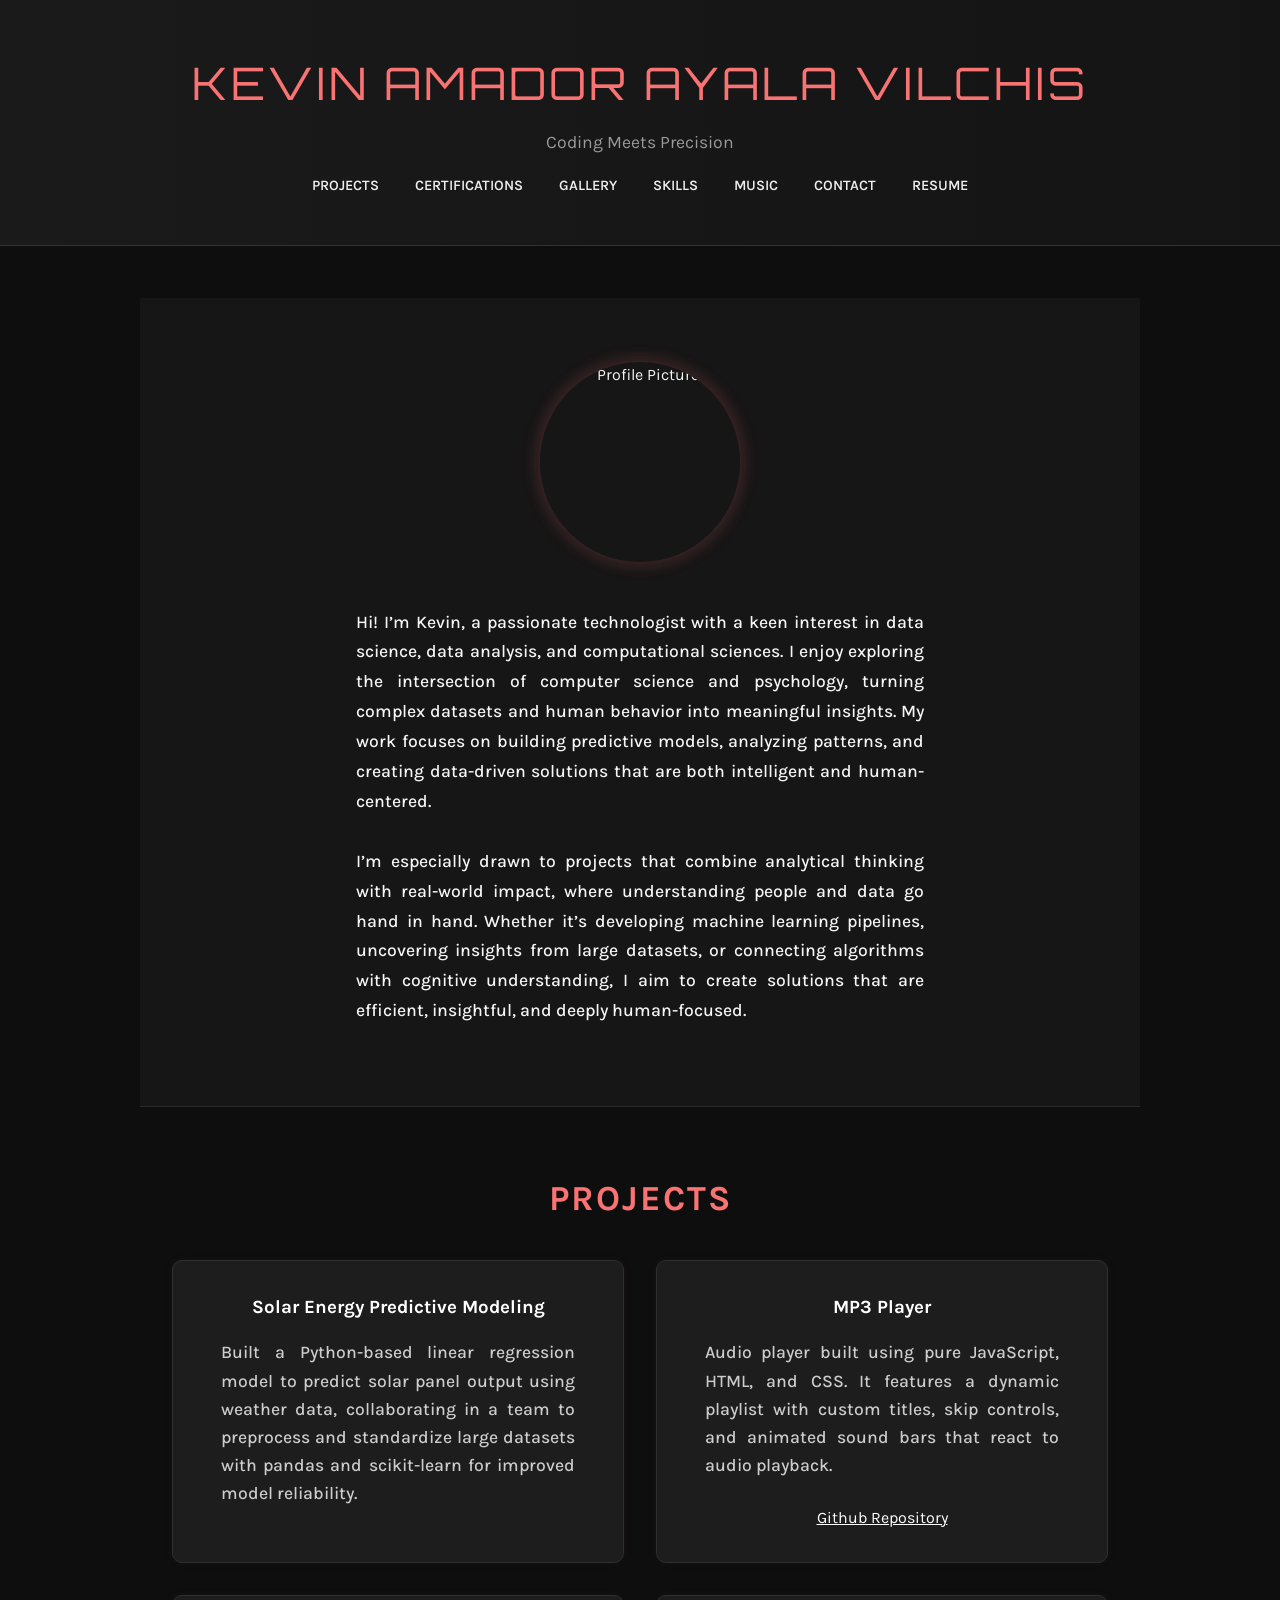
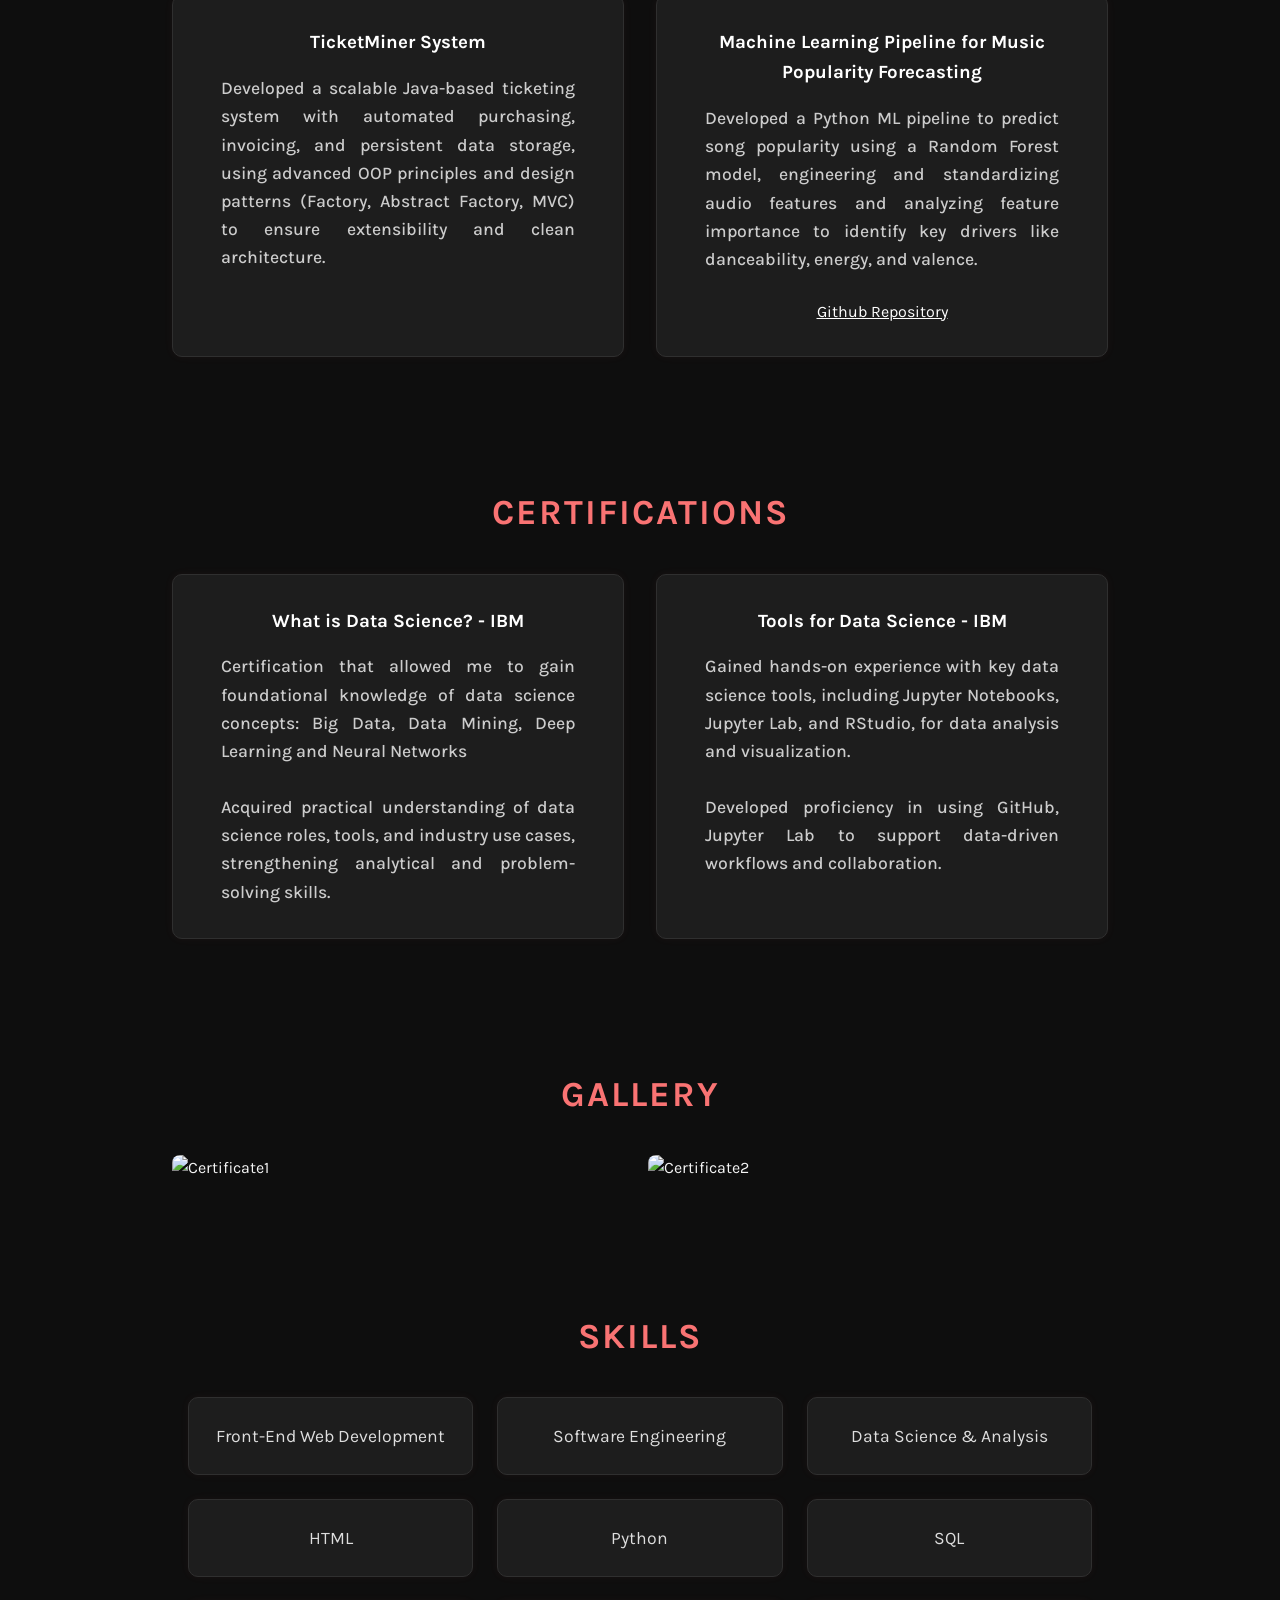
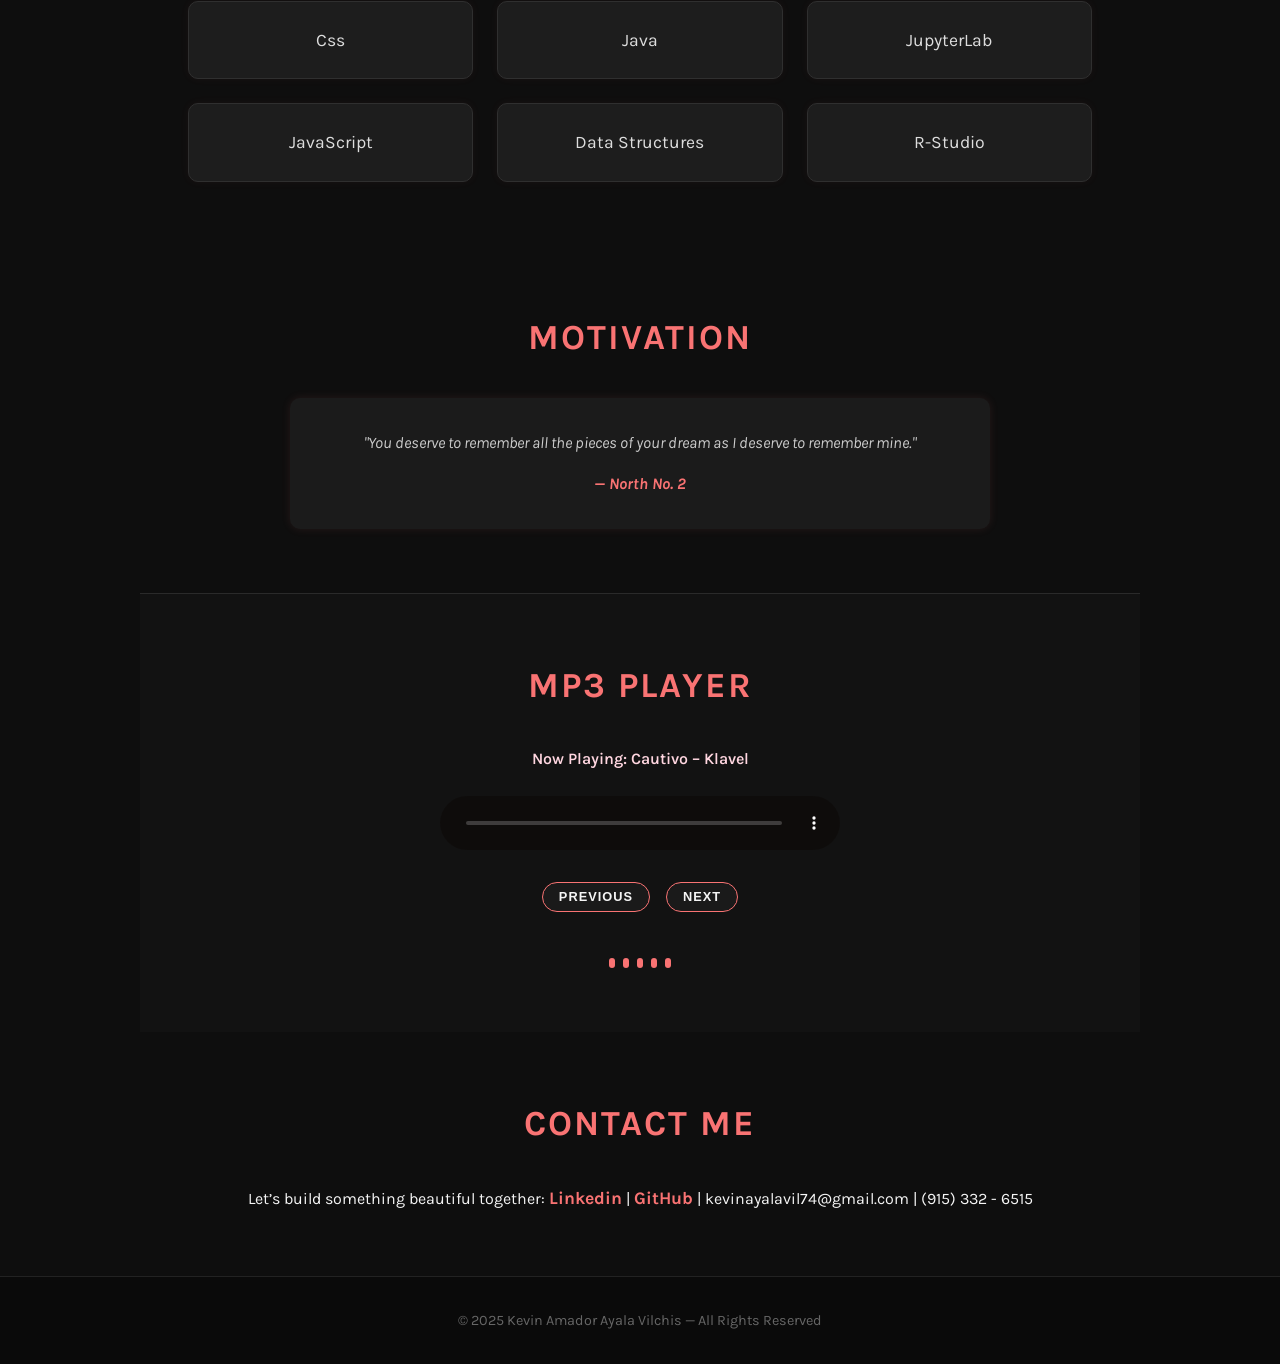
==== index.html @ a46f182e "Add files via upload" ====
<!DOCTYPE html>
<html lang="en">
<head>
  <!-- Sets character encoding and ensures mobile responsiveness -->
  <meta charset="UTF-8" />
  <meta name="viewport" content="width=device-width, initial-scale=1" />

  <!-- Website title shown in browser tab -->
  <title>Kevin's Music Portfolio</title>

  <!-- Links external stylesheet for design and layout -->
  <link rel="stylesheet" href="style.css" />

  <!-- Links external JavaScript file, loaded after HTML parsing -->
  <script src="script.js" defer></script>
</head>
<body>
  <!-- ===== HEADER SECTION ===== -->
  <header>
    <!-- Logo or personal name branding -->
    <div class="logo">Kevin Amador Ayala Vilchis</div>

    <!-- Short tagline or motto -->
    <div class="tagline">Coding Meets Precision</div>

    <!-- Navigation menu linking to each section of the page -->
    <nav>
      <a href="#projects">Projects</a>
      <a href="#certifications">Certifications</a>
      <a href="#gallery">Gallery</a>
      <a href="#skills">Skills</a>
      <a href="#music">Music</a>
      <a href="#contact">Contact</a>

      <!-- Link to downloadable PDF resume -->
      <a href="Kevin Resume New Version_May 2028 (1).pdf" target="_blank" rel="noopener noreferrer">Resume</a>
    </nav>
  </header>

  <!-- Adds vertical spacing -->
  <br/>
  <br/>

  <!-- ===== HERO / INTRODUCTION SECTION ===== -->
  <section id="hero">
    <!-- Profile picture displayed inside a turntable-styled div -->
    <div class="profile-pic">
      <img src="Images\Profile Picture.jpeg" alt="Profile Picture" class="profile-pic" />
    </div>
    
    <!-- Personal introduction paragraph -->
    <div class="intro">
    <br/>
    Hi! I’m Kevin, a passionate technologist with a keen interest in data science, data analysis, and computational sciences. I enjoy exploring the intersection of computer science and psychology, turning complex datasets and human behavior into meaningful insights. My work focuses on building predictive models, analyzing patterns, and creating data-driven solutions that are both intelligent and human-centered.
    <br/>
    <br/>
    I’m especially drawn to projects that combine analytical thinking with real-world impact, where understanding people and data go hand in hand. Whether it’s developing machine learning pipelines, uncovering insights from large datasets, or connecting algorithms with cognitive understanding, I aim to create solutions that are efficient, insightful, and deeply human-focused.
    </div>
  </section>

  <!-- ===== PROJECTS SECTION ===== -->
  <section id="projects">
    <h2>Projects</h2>
    <!-- Grid layout for multiple project cards -->
    <div class="project-grid">
      <!-- Individual project description -->

      <div class="project-card">
        <h3>Solar Energy Predictive Modeling</h3>
        
        <p class="justified">
          Built a Python-based linear regression model to predict solar panel output using weather data, collaborating in a team to preprocess and standardize large datasets with pandas and scikit-learn for improved model reliability.
        </p>
      </div>


      <div class="project-card">
        <h3>MP3 Player </h3>
        
        <p class="justified">
          Audio player built using pure JavaScript, HTML, and CSS. It features a dynamic playlist with custom titles, skip controls, and animated sound bars that react to audio playback.
        </p>

        <br/>
        <a href="https://github.com/KevinVilchisAy/KevinAyalaVil-PersonalWebsite" 
           target="_blank" 
           rel="noopener noreferrer"
           style="color: white; text-decoration: underline; display: block; text-align: center;">
           Github Repository
        </a>
      </div>

      <div class="project-card">
        <h3>TicketMiner System</h3>
        
        <p class="justified">
          Developed a scalable Java-based ticketing system with automated purchasing, invoicing, and persistent data storage, using advanced OOP principles and design patterns (Factory, Abstract Factory, MVC) to ensure extensibility and clean architecture.
        </p>
      </div>

      <div class="project-card">
        <h3>Machine Learning Pipeline for Music Popularity Forecasting</h3>
        
        <p class="justified">
          Developed a Python ML pipeline to predict song popularity using a Random Forest model, engineering and standardizing audio features and analyzing feature importance to identify key drivers like danceability, energy, and valence.
        </p>

        <br/>
        <a href="https://github.com/KevinVilchisAy/Music-Popularity-Forecasting-Pipeline" 
           target="_blank" 
           rel="noopener noreferrer"
           style="color: white; text-decoration: underline; display: block; text-align: center;">
           Github Repository
        </a>
        
      </div>

    </div>
  </section>

  <!-- ===== CERTIFICATION SECTION ===== -->
  <section id="certifications">
    <h2>Certifications</h2>
    <!-- Grid layout for multiple project cards -->
    <div class="project-grid">
      <!-- Individual project description -->

      <div class="project-card">
        <h3>What is Data Science? - IBM </h3>
        
        <p class="justified">
        Certification that allowed me to gain foundational knowledge of data science concepts: Big Data, Data Mining, Deep Learning and Neural Networks 
        <br/>
        <br/>
        Acquired practical understanding of data science roles, tools, and industry use cases, strengthening analytical and problem-solving skills.
        </p>
      </div>


      <div class="project-card">
        <h3>Tools for Data Science - IBM </h3>
        
        <p class="justified">
        Gained hands-on experience with key data science tools, including Jupyter Notebooks, Jupyter Lab, and RStudio, for data analysis and visualization.
        <br/>
        <br/>
        Developed proficiency in using GitHub, Jupyter Lab to support data-driven workflows and collaboration.
        </p>
      </div>
    </div>
  </section>

  <!-- ===== GALLERY SECTION ===== -->
  <section id="gallery">
    <h2>Gallery</h2>
    <!-- Image grid displaying visuals of projects or artwork -->
    <div class="gallery-grid">
      <img src="Images\Certificate-What is Data Science.jpg" alt="Certificate1" />
      <img src= "Images\Certificate-Tools for Data Science.jpg" alt="Certificate2" />
    </div>
  </section>

  <!-- ===== SKILLS SECTION ===== -->
  <section id="skills">
    <h2>Skills</h2>
    <!-- Displays skill categories in grid format -->
    <div class="skills-grid">
      <div class="skill-card">Front-End Web Development</div>
      <div class="skill-card">Software Engineering</div>
      <div class="skill-card">Data Science & Analysis</div>  
      <div class="skill-card">HTML</div>    
      <div class="skill-card">Python</div>
      <div class="skill-card">SQL</div>
      <div class="skill-card">Css</div>
      <div class="skill-card">Java</div>
      <div class="skill-card">JupyterLab</div>
      <div class="skill-card">JavaScript</div>
      <div class="skill-card">Data Structures</div>
      <div class="skill-card">R-Studio</div>
    </div>
  </section>

  <!-- ===== MOTIVATION / QUOTE SECTION ===== -->
  <section id="testimonials">
    <h2>Motivation</h2>
    <div class="testimonial">
      <p>"You deserve to remember all the pieces of your dream as I deserve to remember mine."</p>
      <strong>— North No. 2</strong>
    </div>
  </section>

  <!-- ===== MUSIC PLAYER SECTION ===== -->
  <section id="music">
    <h2>MP3 Player</h2>

    <!-- Custom-built music player interface -->
    <div class="music-player">
      <!-- Displays current track name -->
      <span id="file-name" class="file-name"></span>

      <!-- Audio control element -->
      <audio id="audio" controls></audio>

      <!-- Navigation buttons for switching tracks -->
      <div class="controls">
        <button id="prevBtn" class="control-btn">Previous</button>
        <button id="nextBtn" class="control-btn">Next</button>
      </div>

      <!-- Animated sound bars for visual feedback -->
      <div class="sound-bars">
        <div class="bar" style="--i:1;"></div>
        <div class="bar" style="--i:2;"></div>
        <div class="bar" style="--i:3;"></div>
        <div class="bar" style="--i:4;"></div>
        <div class="bar" style="--i:5;"></div>
      </div>
    </div>
  </section>

  <!-- ===== CONTACT SECTION ===== -->
  <section id="contact">
    <h2>Contact Me</h2>
    <!-- Links to social platforms and contact information -->
    <p>
      Let’s build something beautiful together:
      <a href="www.linkedin.com/in/kevin-ayalavilchis" target="_blank" rel="noopener noreferrer">Linkedin</a> |
      <a href="https://github.com/KevinVilchisAy" target="_blank" rel="noopener noreferrer">GitHub</a> |
      kevinayalavil74@gmail.com | (915) 332 - 6515
    </p>
  </section>

  <!-- ===== FOOTER ===== -->
  <footer>
    &copy; 2025 Kevin Amador Ayala Vilchis — All Rights Reserved
  </footer>
</body>
</html>
---- style.css ----
/* ==============================
   Reset + Fonts
   ============================== */

/* Import Google Fonts */
@import url('https://fonts.googleapis.com/css2?family=Karla:wght@400;700&display=swap'); /* Main font for body text */
@import url('https://fonts.googleapis.com/css2?family=Orbitron:wght@500&display=swap'); /* Font for logo and headings */

/* Reset default browser styles */
* {
  margin: 0; /* Remove default margin */
  padding: 0; /* Remove default padding */
  box-sizing: border-box; /* Ensure padding/border is included in element width/height */
}

/* ==============================
   Body
   ============================== */
body {
  font-family: 'Karla', sans-serif; /* Main font for body text */
  background: #0e0e0e; /* Dark background color */
  color: #f5f5f5; /* Light text color */
  line-height: 1.6; /* Base line spacing */
  overflow-x: hidden; /* Prevent horizontal scrolling */
  cursor: default; /* Default cursor for body */
  transition: opacity 0.6s ease; /* Smooth fade in/out transitions */
}

/* Fade animations for page transitions */
body.fade-out {
  opacity: 0; /* Hide content */
}
body.fade-in {
  opacity: 1; /* Show content */
}

/* Custom cursor element (hidden by default) */
.cursor {
  display: none;
}

/* ==============================
   Header
   ============================== */
header {
  text-align: center; /* Center content inside header */
  padding: 3rem 1rem; /* Top/bottom 3rem, left/right 1rem */
  background: linear-gradient(to right, #1a1a1a, #141414); /* Gradient background */
  border-bottom: 1px solid #333; /* Subtle bottom border */
}

/* Logo styling */
.logo {
  font-family: 'Orbitron', sans-serif; /* Futuristic font for logo */
  font-size: 2.8rem; /* Large logo size */
  color: #f97373; /* Pinkish accent color */
  text-transform: uppercase; /* Uppercase letters */
  letter-spacing: 3px; /* Spacing between letters */
}

/* Tagline under logo */
.tagline {
  font-size: 1.1rem; /* Smaller font size */
  color: #999; /* Light gray text */
  margin-top: 0.5rem; /* Space above tagline */
}

/* Navigation */
nav {
  margin-top: 1rem; /* Space above nav links */
}
nav a {
  margin: 0 1rem; /* Space between links */
  color: #eee; /* Light link color */
  text-decoration: none; /* Remove underline */
  font-weight: 600; /* Semi-bold links */
  text-transform: uppercase; /* Uppercase letters */
  font-size: 0.9rem; /* Slightly smaller font */
  transition: color 0.3s; /* Smooth hover color transition */
}
nav a:hover {
  color: #f97373; /* Change color on hover */
}

/* ==============================
   Hero Section
   ============================== */
#hero {
  text-align: center;
  padding: 4rem 2rem 5rem; /* Top:4rem, sides:2rem, bottom:5rem */
  background: #161616; /* Dark hero background */
  border-bottom: 1px solid #2a2a2a; /* Bottom border */
}

/* Turntable container */
.turntable {
  position: relative;
  width: 200px;
  height: 200px;
  margin: 0 auto 2rem; /* Center horizontally, margin below */
}

/* Profile picture */
.profile-pic {
  display: block;
  width: 200px;
  height: 200px;
  border-radius: 50%; /* Circular shape */
  object-fit: cover; /* Maintain aspect ratio, cover container */
  box-shadow: 0 0 20px rgba(249, 115, 115, 0.15); /* Soft pink shadow */
  margin: 0 auto; /* Center horizontally */
}

/* Circular label in the center of turntable */
.label {
  position: absolute;
  top: 50%;
  left: 50%;
  transform: translate(-50%, -50%); /* Center the label */
  width: 60px;
  height: 60px;
  background: #f97373; /* Pink accent */
  border-radius: 50%; /* Circular */
  display: flex;
  align-items: center;
  justify-content: center; /* Center text/icon inside label */
  font-size: 1.5rem;
  box-shadow: inset 0 0 8px rgba(0,0,0,0.6); /* Inner shadow for depth */
}

/* ==============================
   Intro Text / Justified Paragraphs
   ============================== */

/* Paragraphs for hero/introduction or anywhere you want justified text */
.intro, 
p.justified {
  font-size: 1.1rem; /* Readable text size */
  color: #f5f5f5; /* Light text color */
  margin-top: 1rem; /* Space above paragraph */
  max-width: 600px; /* Limit width for readability */
  margin-left: auto;
  margin-right: auto; /* Center horizontally */
  padding: 0 1rem; /* Side padding */
  font-weight: 500; /* Medium font weight */
  text-align: justify; /* Fully justified text */
  line-height: 1.7; /* Improve readability for justified text */
  hyphens: auto; /* Allow words to break automatically for justification */
}

/* ==============================
   Sections
   ============================== */
section {
  padding: 4rem 2rem; /* Top/bottom:4rem, sides:2rem */
  max-width: 1000px;
  margin: auto; /* Center section */
}

/* Section headers */
h2 {
  font-size: 2.2rem;
  margin-bottom: 2rem;
  color: #f97373; /* Accent color */
  text-align: center;
  text-transform: uppercase;
  letter-spacing: 2px;
}

/* Card container (example) */
.card {
  background: #1d1d1d;
  padding: 2rem;
  border-radius: 10px;
  border: 1px solid #2f2f2f;
  max-width: 700px;    /* Adjust width */
  margin: 2rem auto;   /* Center card horizontally */
  box-shadow: 0 0 10px rgba(249, 115, 115, 0.05);
}

/* Card title */
.card h3 {
  text-align: center;   /* Center the title */
  color: #ffd6e0;
  margin-bottom: 1rem; /* Space below title */
  font-size: 1.5rem;
  text-transform: uppercase;
}

/* Card paragraph */



/* Project Grid Layout */
.project-grid {
  display: grid;
  gap: 2rem; /* Space between project cards */
  grid-template-columns: repeat(auto-fit, minmax(300px, 1fr)); /* Responsive columns */
}

/* Project Cards */
.project-card {
  background: #1d1d1d; /* Dark card background */
  padding: 2rem; /* Inner padding */
  border-radius: 10px; /* Rounded corners */
  border: 1px solid #2f2f2f; /* Subtle border */
  box-shadow: 0 0 10px rgba(249, 115, 115, 0.05); /* Light shadow */
  transition: transform 0.3s, box-shadow 0.3s; /* Smooth hover effects */
}
.project-card:hover {
  transform: translateY(-5px); /* Lift card on hover */
  box-shadow: 0 5px 20px rgba(249, 115, 115, 0.2); /* Shadow on hover */
}
.project-card h2,
.project-card h3 {
  text-align: center; /* Center the title */
  margin-bottom: 1rem; /* Space between title and paragraph */
  color: #fff; /* Optional: make the title stand out */
}

.project-card p {
  text-align: justify;  /* Justify the paragraph */
  line-height: 1.6;
  color: #ccc;
}

/* ==============================
   Gallery
   ============================== */
#gallery .gallery-grid {
  display: grid;
  gap: 1rem; /* Space between images */
  grid-template-columns: repeat(auto-fit, minmax(250px, 1fr)); /* Responsive columns */
  margin-top: 2rem;
}
.gallery-grid img {
  width: 100%;
  border-radius: 8px; /* Rounded corners */
  transition: transform 0.3s ease;
}
.gallery-grid img:hover {
  transform: scale(1.03); /* Slight zoom on hover */
}

/* ==============================
   Skills Grid and Cards
   ============================== */
.skills-grid {
  display: grid;
  grid-template-columns: repeat(auto-fit, minmax(250px, 1fr)); /* Responsive grid */
  gap: 1.5rem; /* Space between skill cards */
  max-width: 1000px;
  margin: 0 auto;
  padding: 0 1rem;
}

.skill-card {
  background: #1d1d1d;
  padding: 1.5rem;
  border-radius: 10px;
  border: 1px solid #2f2f2f;
  box-shadow: 0 0 10px rgba(249, 115, 115, 0.05);
  font-size: 1.1rem;
  color: #ddd;
  text-align: center;
  transition: transform 0.3s, box-shadow 0.3s;
  cursor: default;
}
.skill-card:hover {
  transform: translateY(-5px);
  box-shadow: 0 5px 20px rgba(249, 115, 115, 0.2);
}

/* ==============================
   Testimonials
   ============================== */
.testimonial {
  background: #1b1b1b;
  padding: 2rem;
  border-radius: 10px;
  box-shadow: 0 0 10px rgba(249, 115, 115, 0.1);
  font-style: italic;
  color: #ccc;
  max-width: 700px;
  margin: 0 auto;
  text-align: center;
}
.testimonial strong {
  display: block;
  margin-top: 1rem;
  color: #f97373;
}

/* ==============================
   Music Section
   ============================== */
#music {
  text-align: center;
  padding: 4rem 2rem;
  background: #121212;
  border-top: 1px solid #2a2a2a;
}
.music-player {
  margin-top: 2rem;
  display: flex;
  flex-direction: column;
  align-items: center;
  gap: 1rem;
}
.music-player audio {
  width: 80%;
  max-width: 400px;
  outline: none;
  filter: invert(1); /* Invert audio player colors for dark theme */
}
.sound-bars {
  display: flex;
  gap: 8px;
  height: 40px;
  align-items: flex-end;
}
.bar {
  width: 6px;
  background: #f97373;
  height: 10px;
  animation: bounce 1s infinite ease-in-out;
  animation-delay: calc(var(--i) * 0.1s);
  transform-origin: bottom;
  border-radius: 3px;
  animation-play-state: paused;
}
@keyframes bounce {
  0%, 100% { height: 10px; }
  50% { height: 100%; }
}
.file-name {
  color: #ffd6e0;
  font-size: 1rem;
  font-weight: 600;
  margin-bottom: 0.5rem;
}

/* Controls (Next/Prev buttons) */
.controls {
  display: flex;
  gap: 1rem;
  margin-top: 1rem;
  justify-content: center;
}
.control-btn {
  background-color: #1a1a1a;
  color: #f5f5f5;
  border: 1px solid #f97373;
  padding: 0.4rem 1rem;
  font-size: 0.8rem;
  border-radius: 30px;
  cursor: pointer;
  transition: all 0.3s ease;
  text-transform: uppercase;
  letter-spacing: 1px;
  font-weight: bold;
}
.control-btn:hover {
  background-color: #f97373;
  color: #0e0e0e;
  box-shadow: 0 0 10px rgba(249, 115, 115, 0.3);
}

/* ==============================
   Contact Section
   ============================== */
#contact {
  text-align: center;
}
#contact a {
  color: #f97373;
  font-weight: bold;
  text-decoration: none;
  font-size: 1.1rem;
}

/* ==============================
   Footer
   ============================== */
footer {
  text-align: center;
  padding: 2rem 1rem;
  background: #0a0a0a;
  font-size: 0.9rem;
  color: #666;
  border-top: 1px solid #222;
}

/* ==============================
   Responsive Styles
   ============================== */
@media (max-width: 600px) {
  .logo {
    font-size: 2rem; /* Smaller logo on mobile */
  }
  .intro, 
  p.justified {
    font-size: 1rem; /* Slightly smaller justified text */
    padding: 0 1rem;
  }
  nav a {
    display: block; /* Stack nav links vertically on mobile */
    margin: 0.5rem 0;
  }
  .project-grid,
  .gallery-grid,
  .skills-grid {
    grid-template-columns: 1fr; /* Single column on mobile */
  }
  .music-player audio {
    width: 100%; /* Full width audio player */
  }
  .control-btn {
    padding: 0.4rem 1rem;
    font-size: 0.75rem;
  }
}
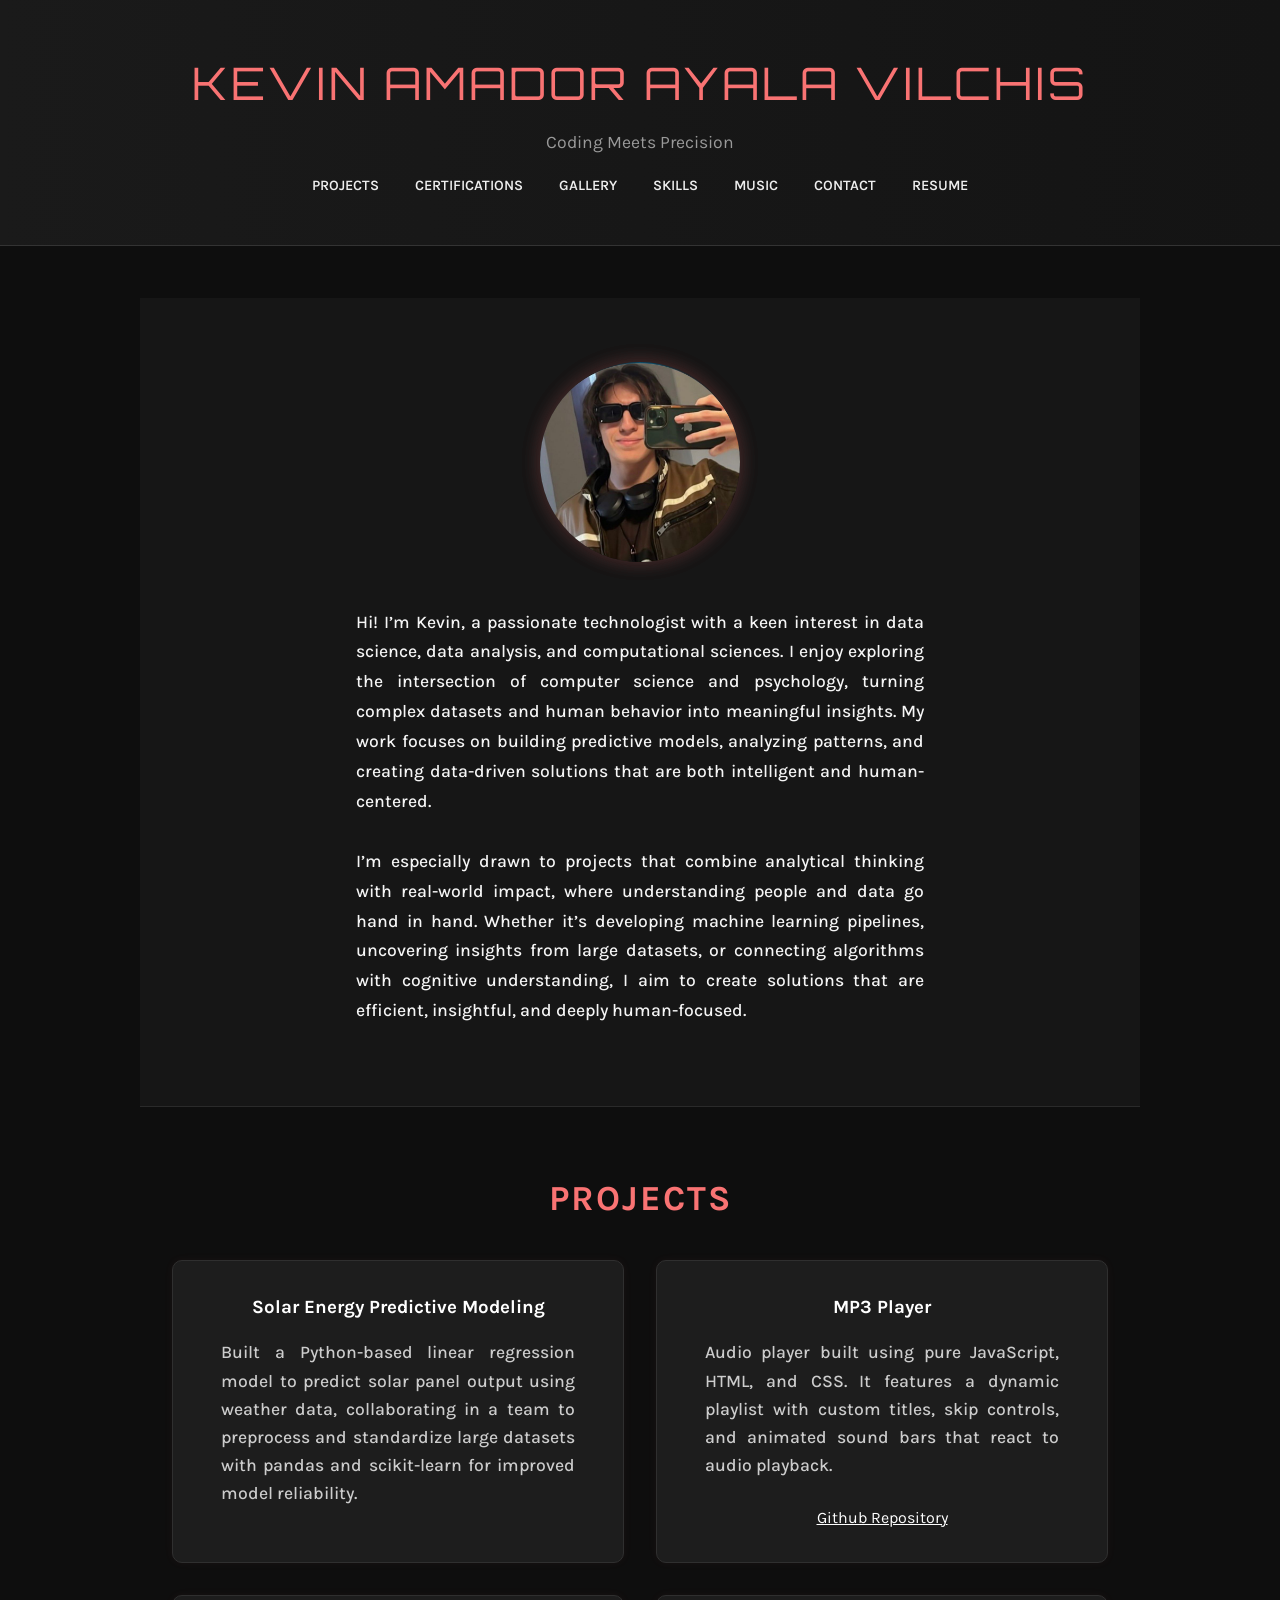
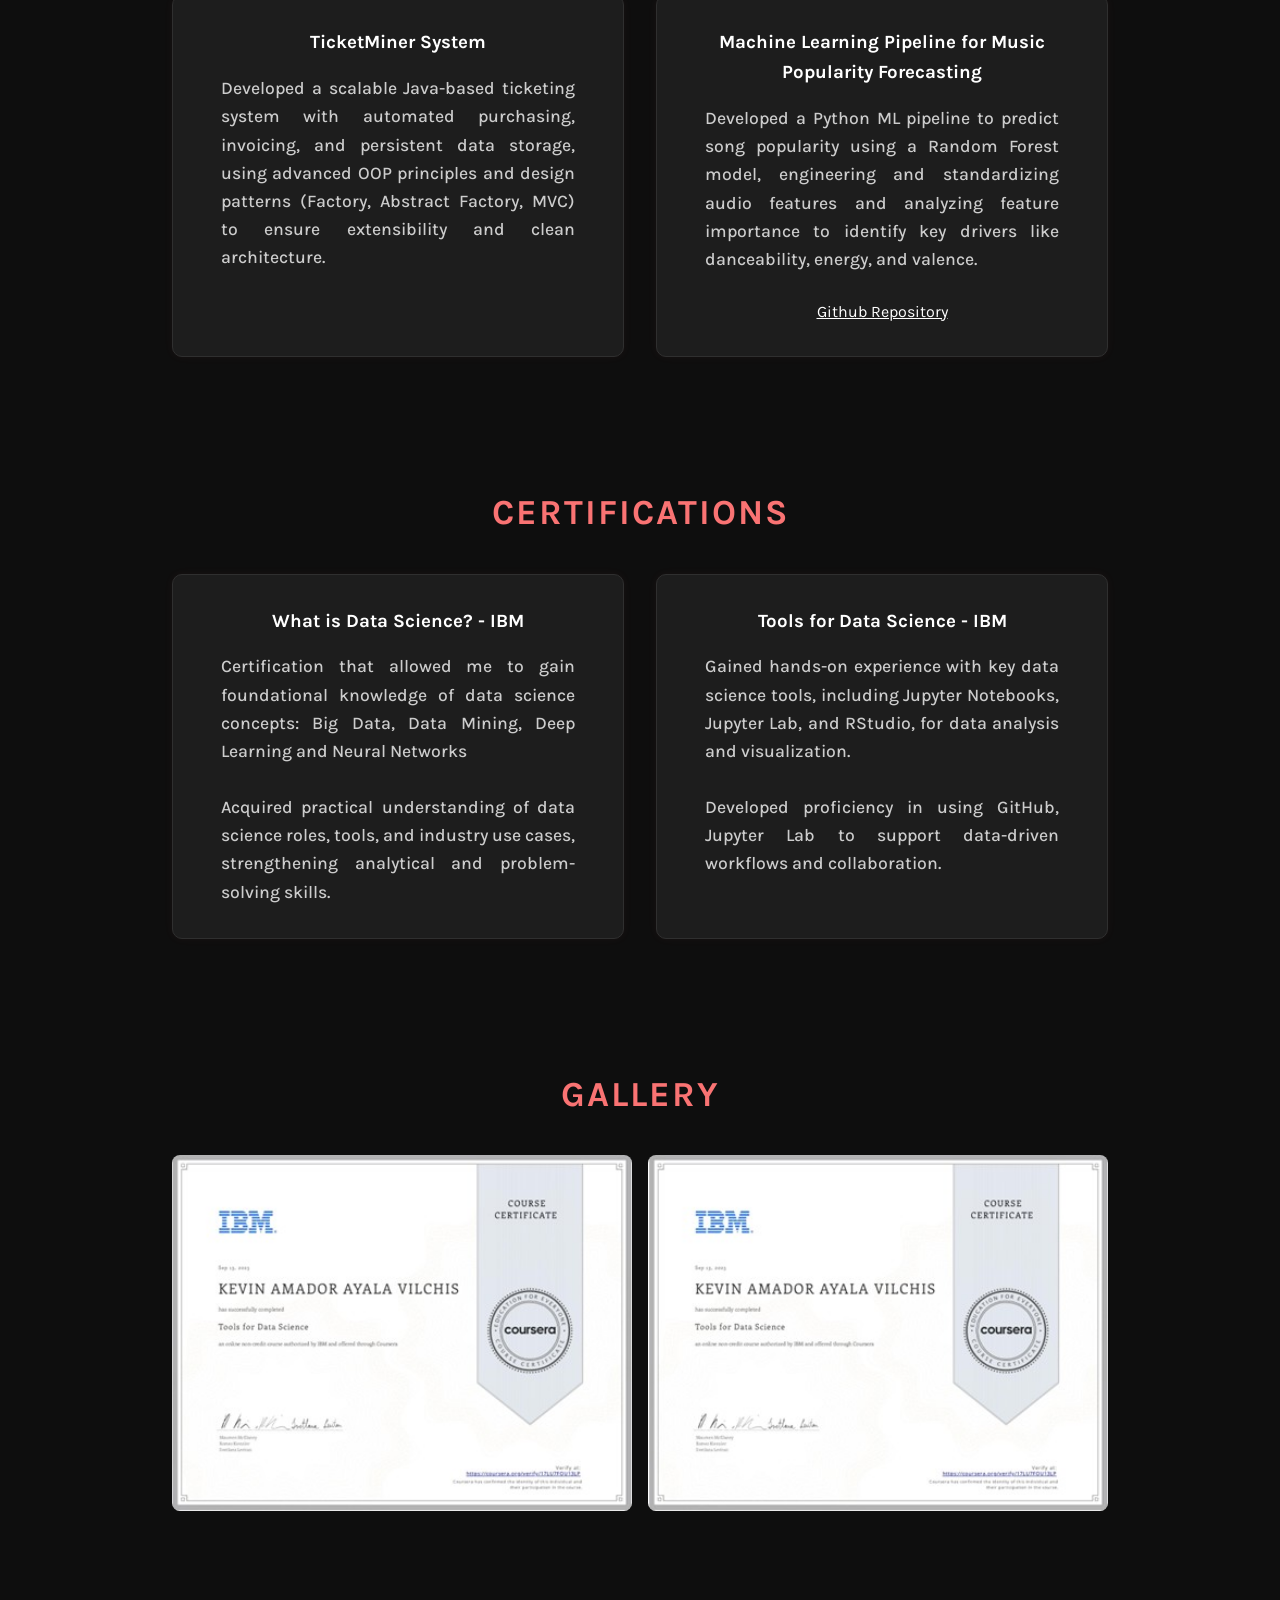
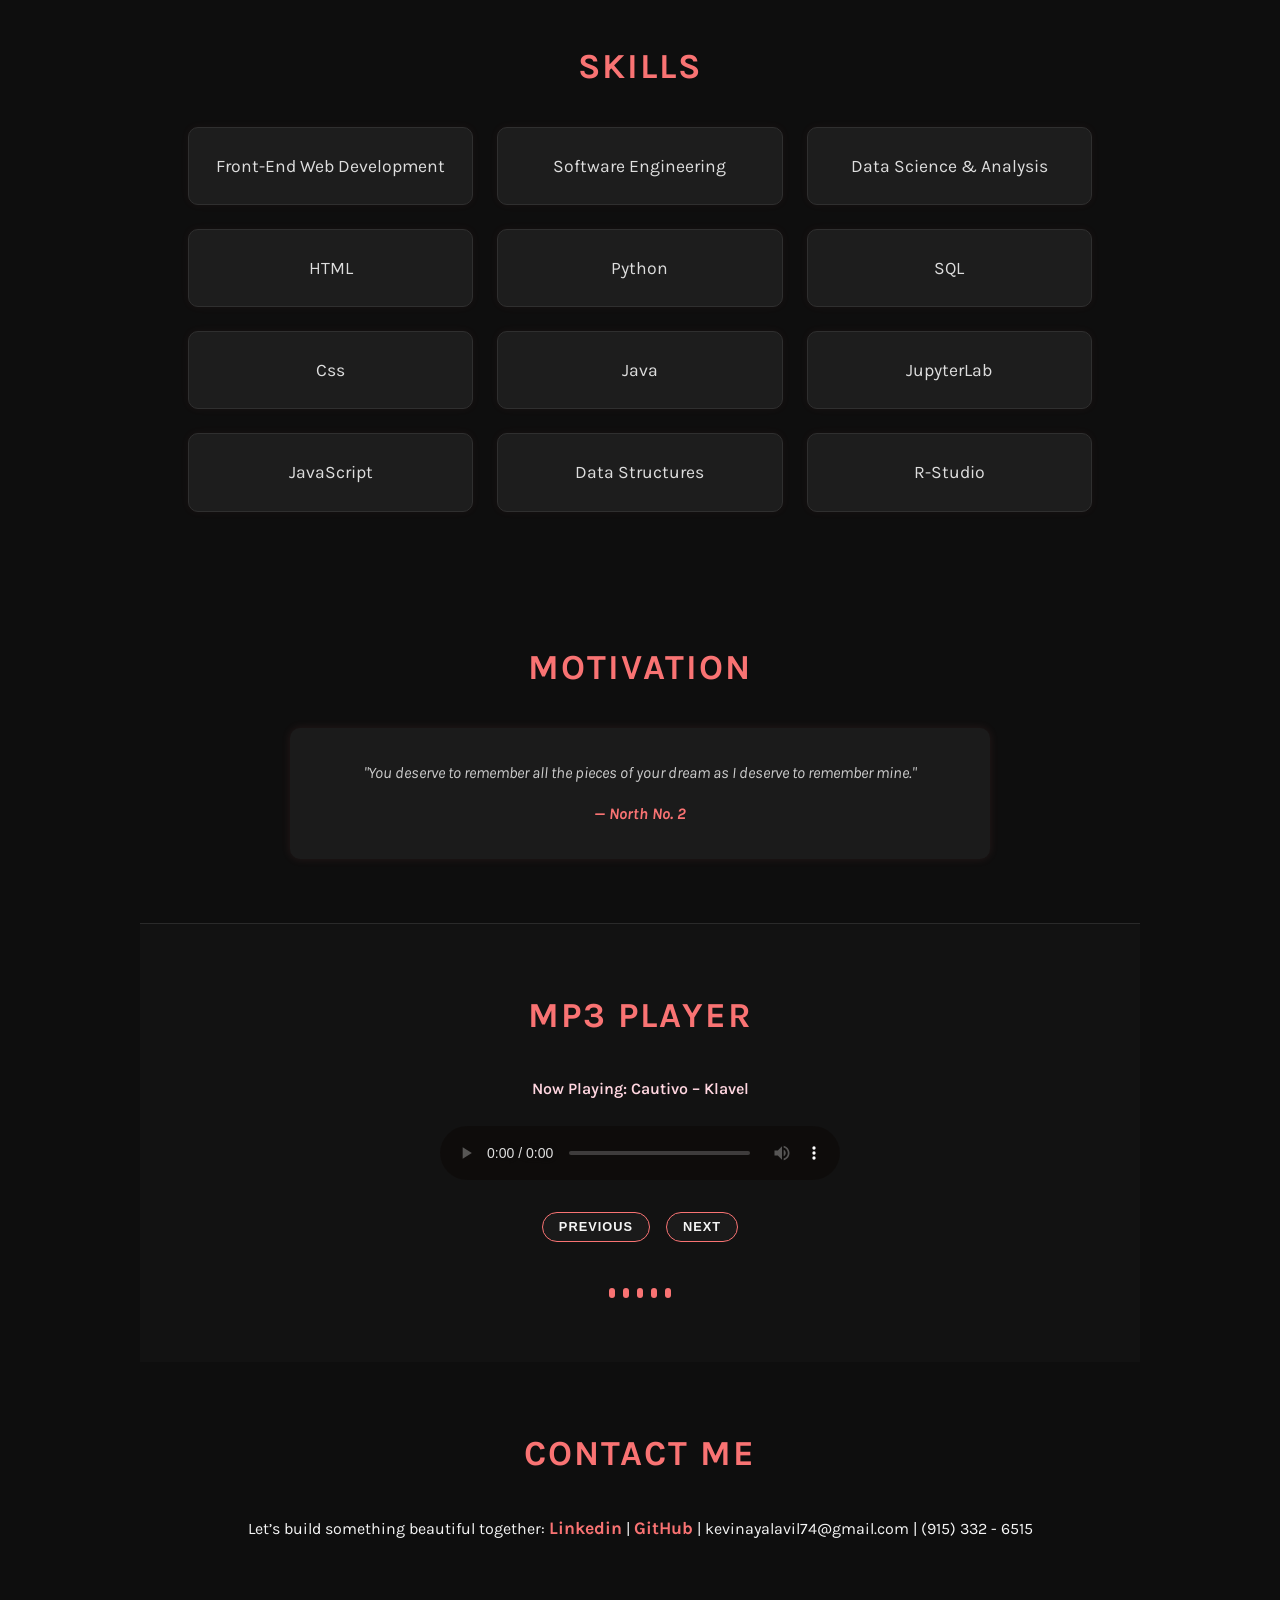
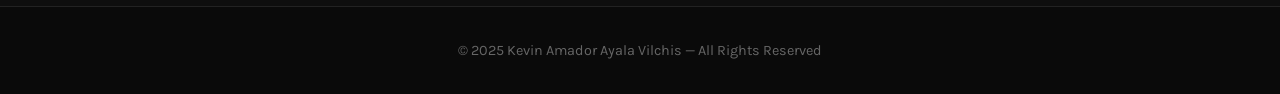
==== commit 039c529a: "Fix HTML formatting and update content" ====
--- a/index.html
+++ b/index.html
@@ -45,7 +45,7 @@
   <section id="hero">
     <!-- Profile picture displayed inside a turntable-styled div -->
     <div class="profile-pic">
-      <img src="Images\Profile Picture.jpeg" alt="Profile Picture" class="profile-pic" />
+      <img src="Profile Picture.jpeg" alt="Profile Picture" class="profile-pic" />
     </div>
     
     <!-- Personal introduction paragraph -->
@@ -155,8 +155,8 @@
     <h2>Gallery</h2>
     <!-- Image grid displaying visuals of projects or artwork -->
     <div class="gallery-grid">
-      <img src="Images\Certificate-What is Data Science.jpg" alt="Certificate1" />
-      <img src= "Images\Certificate-Tools for Data Science.jpg" alt="Certificate2" />
+      <img src="Certificate-What is Data Science.jpg" alt="Certificate1" />
+      <img src= "Certificate-Tools for Data Science.jpg" alt="Certificate2" />
     </div>
   </section>
 
@@ -237,3 +237,4 @@
 </body>
 </html>
 
+
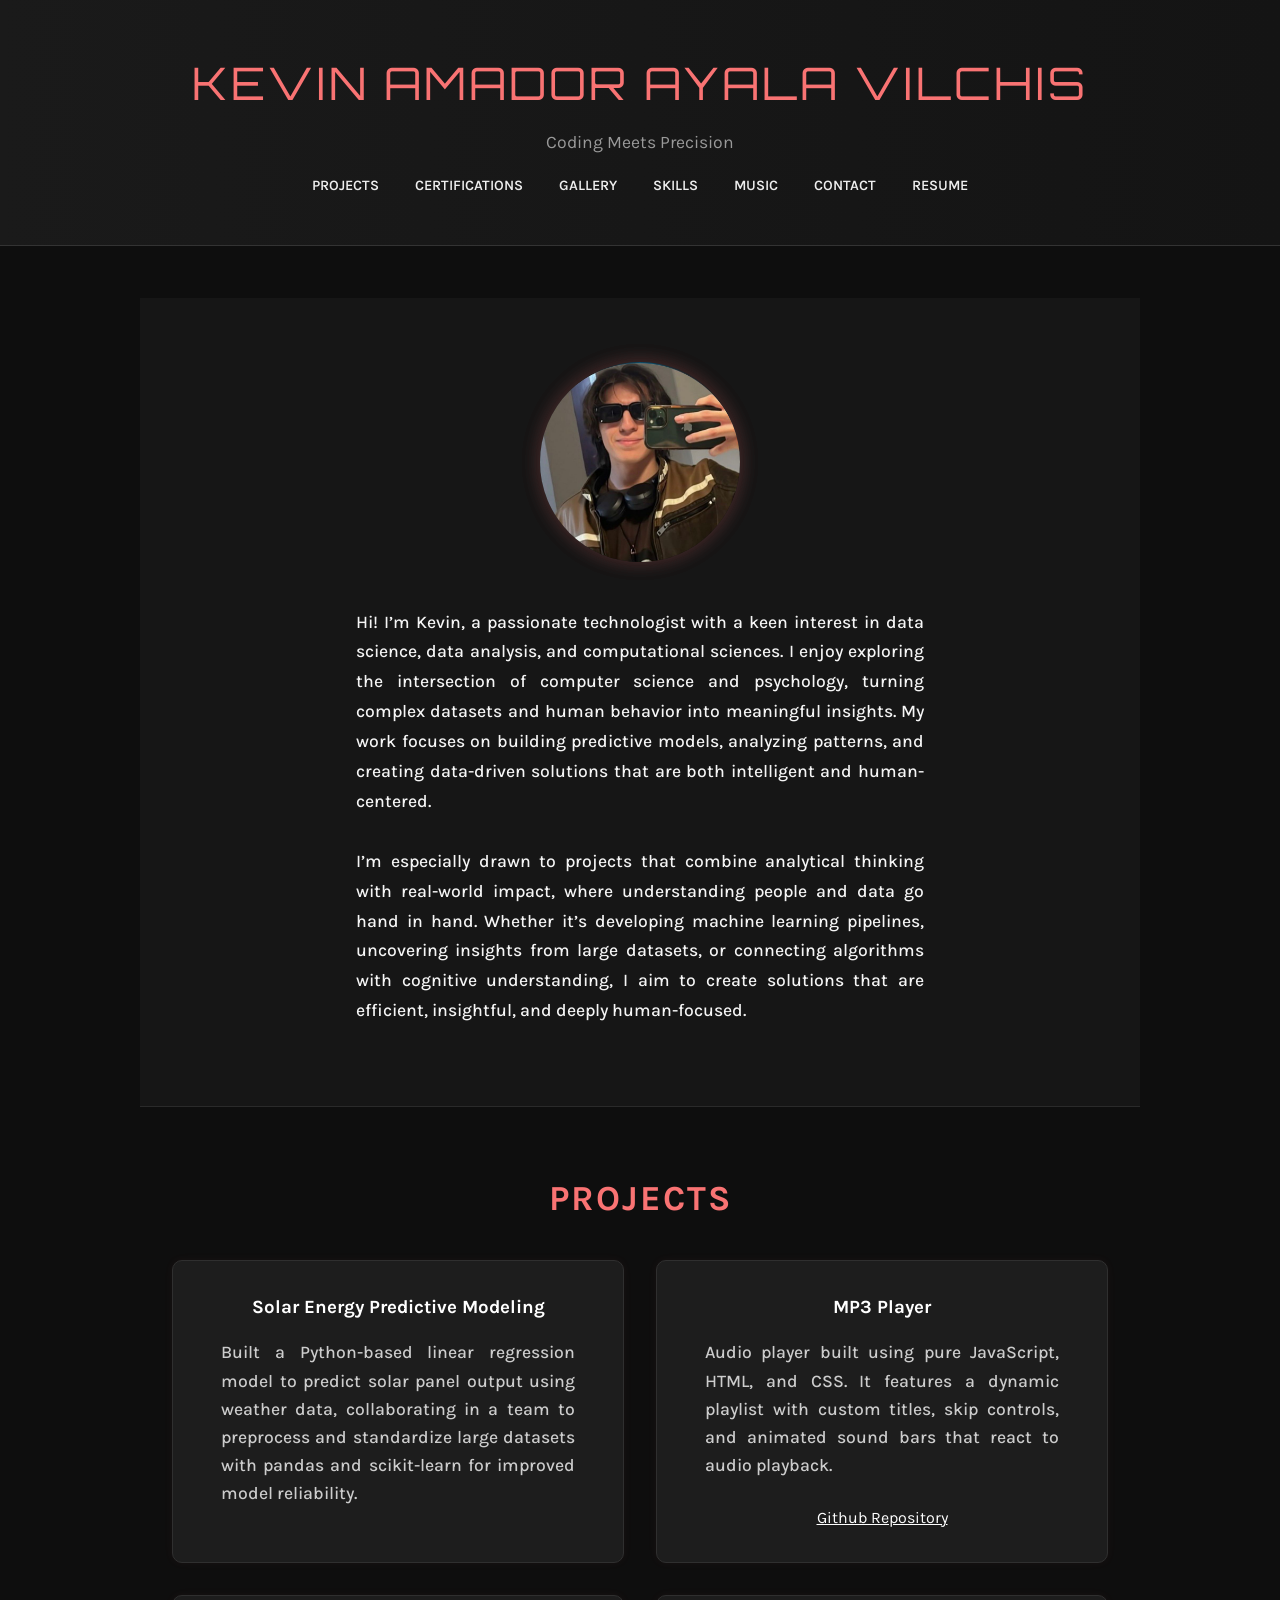
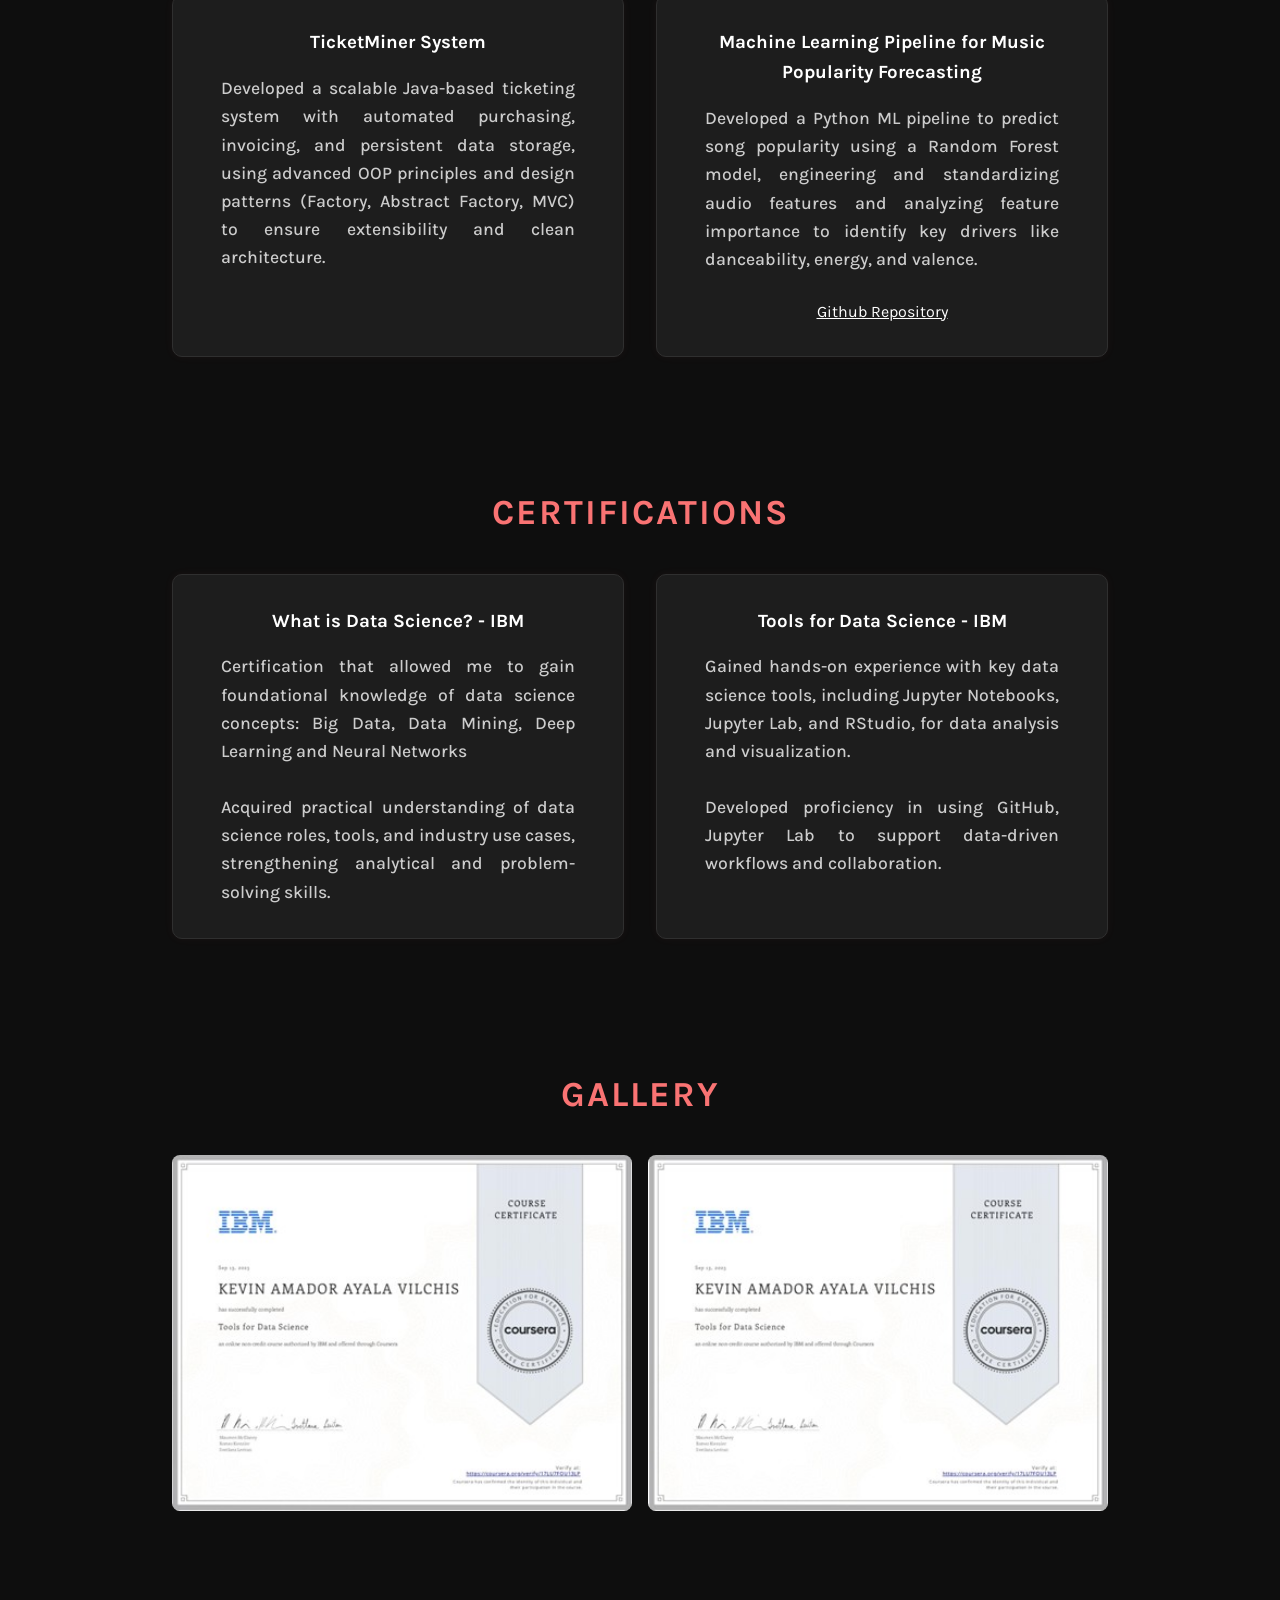
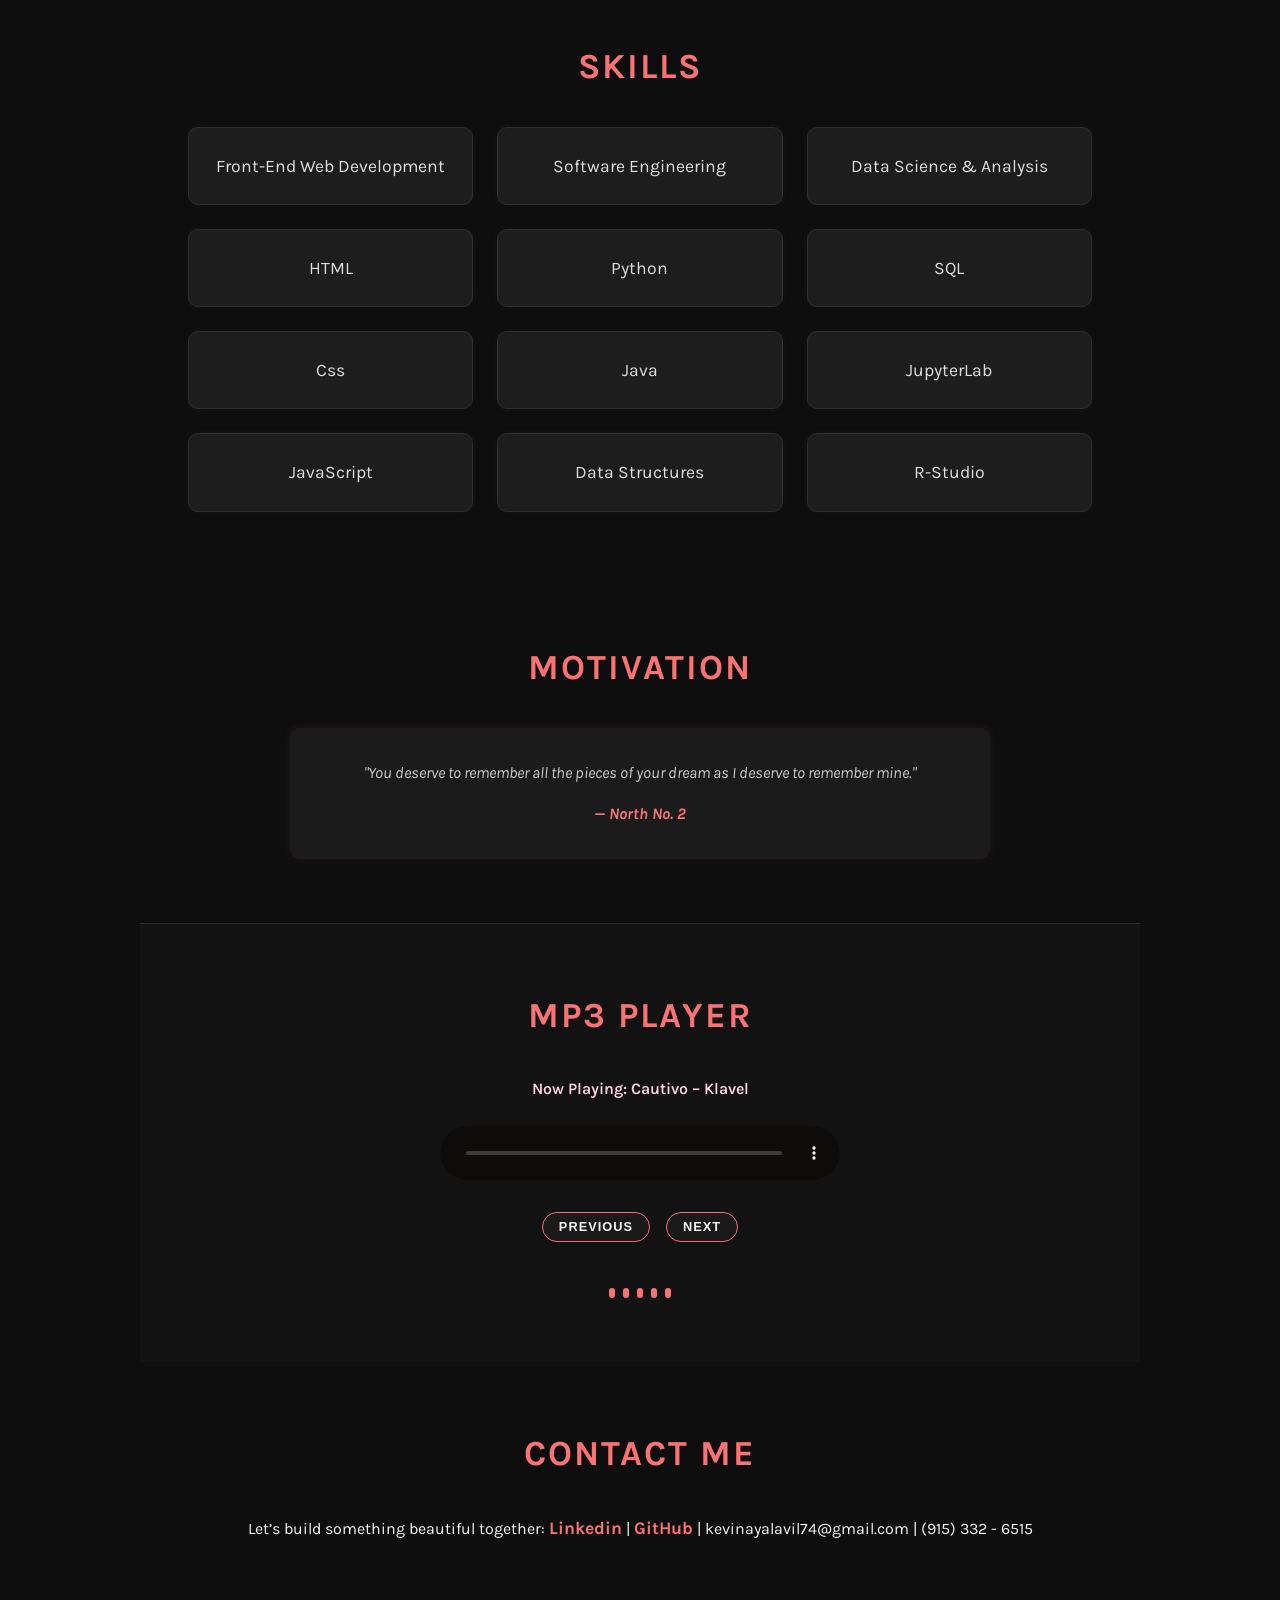
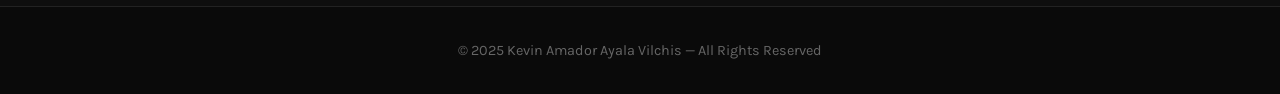
==== commit 74bc01b5: "Add files via upload" ====
--- a/index.html
+++ b/index.html
@@ -237,4 +237,3 @@
 </body>
 </html>
 
-
